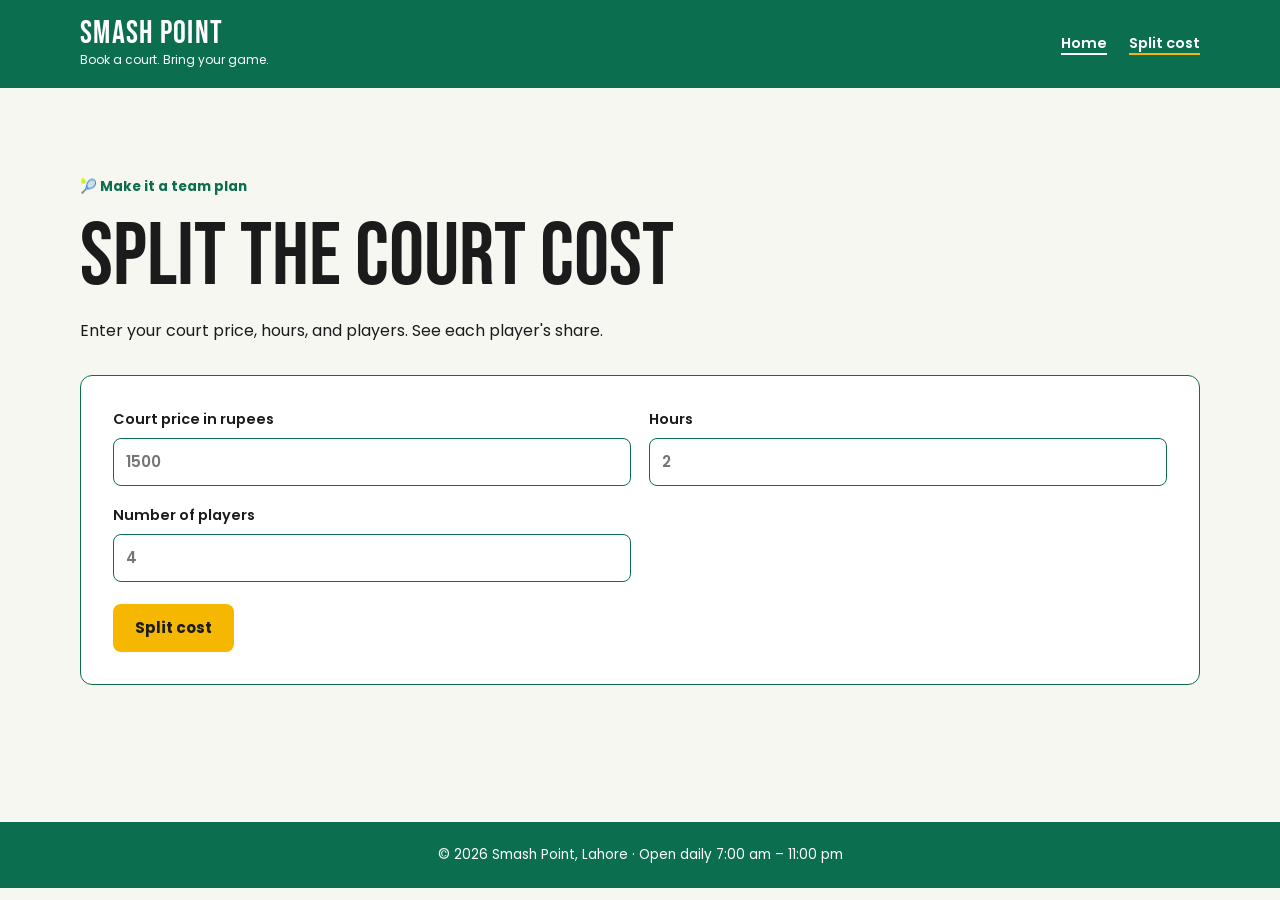
==== split.html @ f4223b18 "first commit" ====
<!doctype html>
<html lang="en">
<head>
  <meta charset="utf-8">
  <meta name="viewport" content="width=device-width, initial-scale=1">
  <meta name="description" content="Split your Smash Point court cost with your players.">
  <title>Smash Point | Split the cost</title>
  <link rel="preconnect" href="https://fonts.googleapis.com">
  <link rel="preconnect" href="https://fonts.gstatic.com" crossorigin>
  <link href="https://fonts.googleapis.com/css2?family=Bebas+Neue&family=Poppins:wght@400;500;600;700&display=swap" rel="stylesheet">
  <link rel="stylesheet" href="styles.css">
  <script src="script.js" defer></script>
</head>
<body>
  <header class="site-header">
    <div class="header-inner">
      <a class="brand" href="index.html" aria-label="Smash Point home">
        <span class="brand-name">Smash Point</span>
        <span class="brand-tagline">Book a court. Bring your game.</span>
      </a>
      <nav class="site-nav" aria-label="Main navigation">
        <a href="index.html">Home</a>
        <a href="split.html" aria-current="page">Split cost</a>
      </nav>
    </div>
  </header>

  <main class="split-main page-width">
    <section class="split-intro" aria-labelledby="split-title">
      <p class="eyebrow">🎾 Make it a team plan</p>
      <h1 id="split-title">Split the court cost</h1>
      <p>Enter your court price, hours, and players. See each player's share.</p>
    </section>
    <form class="split-form form-card" id="split-form" novalidate>
      <div class="form-grid">
        <label>
          Court price in rupees
          <input name="price" type="number" min="1" step="1" inputmode="numeric" placeholder="1500" required>
        </label>
        <label>
          Hours
          <input name="hours" type="number" min="1" step="1" inputmode="numeric" placeholder="2" required>
        </label>
        <label>
          Number of players
          <input name="players" type="number" min="1" step="1" inputmode="numeric" placeholder="4" required>
        </label>
      </div>
      <button class="button" type="submit">Split cost</button>
      <p class="field-error" id="split-error" aria-live="polite"></p>
      <div class="confirmation" id="split-result" role="status" aria-live="polite" hidden></div>
    </form>
  </main>

  <footer class="site-footer">
    <p>© 2026 Smash Point, Lahore · Open daily 7:00 am – 11:00 pm</p>
  </footer>
</body>
</html>
---- styles.css ----
:root {
  color-scheme: light;
  --green: #0B6E4F;
  --yellow: #F5B700;
  --text: #1B1B1B;
  --page: #F7F7F2;
  --card: #FFFFFF;
}

* {
  box-sizing: border-box;
}

html {
  scroll-behavior: smooth;
}

body {
  margin: 0;
  background: var(--page);
  color: var(--text);
  font-family: "Poppins", sans-serif;
  line-height: 1.6;
}

h1,
h2,
h3,
.brand-name {
  margin: 0;
  font-family: "Bebas Neue", sans-serif;
  font-weight: 400;
  line-height: 1;
  text-transform: uppercase;
}

h1 {
  font-size: clamp(3rem, 8vw, 5.5rem);
}

h2 {
  font-size: clamp(2.4rem, 5vw, 3.5rem);
}

h3 {
  font-size: 2rem;
}

p {
  margin: 0;
}

a {
  color: inherit;
}

.page-width {
  width: min(1120px, calc(100% - 40px));
  margin-inline: auto;
}

.site-header {
  background: var(--green);
  color: var(--card);
}

.header-inner {
  display: flex;
  width: min(1120px, calc(100% - 40px));
  min-height: 88px;
  margin-inline: auto;
  align-items: center;
  justify-content: space-between;
  gap: 24px;
}

.brand {
  display: grid;
  color: inherit;
  text-decoration: none;
}

.brand-name {
  font-size: 2rem;
  letter-spacing: 0.04em;
}

.brand-tagline {
  font-size: 0.75rem;
}

.site-nav {
  display: flex;
  flex-wrap: wrap;
  gap: 22px;
}

.site-nav a {
  color: inherit;
  font-size: 0.9rem;
  font-weight: 600;
  text-decoration-thickness: 2px;
  text-underline-offset: 5px;
}

.site-nav a[aria-current="page"] {
  text-decoration-line: underline;
  text-decoration-color: var(--yellow);
}

.hero {
  display: grid;
  min-height: 430px;
  padding-block: 70px;
  align-items: center;
  grid-template-columns: minmax(0, 1.4fr) minmax(260px, 0.8fr);
  gap: 48px;
}

.hero-copy,
.hero-card,
.section-heading,
.split-intro {
  display: grid;
  justify-items: start;
  gap: 16px;
}

.hero-copy > p:not(.eyebrow),
.hero-card p,
.section-heading > p:not(.eyebrow),
.split-intro > p:not(.eyebrow) {
  max-width: 620px;
}

.eyebrow {
  color: var(--green);
  font-size: 0.85rem;
  font-weight: 700;
}

.button {
  display: inline-flex;
  min-height: 48px;
  padding: 11px 22px;
  align-items: center;
  justify-content: center;
  border: 0;
  border-radius: 8px;
  background: var(--yellow);
  color: var(--text);
  cursor: pointer;
  font: inherit;
  font-size: 0.95rem;
  font-weight: 700;
  text-align: center;
  text-decoration: none;
}

.button:hover {
  text-decoration: underline;
  text-underline-offset: 3px;
}

.button:focus-visible,
a:focus-visible,
input:focus-visible,
select:focus-visible {
  outline: 3px solid var(--yellow);
  outline-offset: 3px;
}

.hero-card,
.price-card,
.form-card {
  border: 1px solid var(--green);
  border-radius: 12px;
  background: var(--card);
}

.hero-card {
  min-height: 235px;
  padding: 28px;
  align-content: center;
  gap: 12px;
}

.hero-icon {
  font-size: 2.2rem;
}

.hero-card h2 {
  font-size: 2.2rem;
}

.hero-hours {
  color: var(--green);
  font-weight: 600;
}

.section {
  padding-block: 48px 72px;
}

.section-heading {
  margin-bottom: 28px;
}

.price-grid {
  display: grid;
  grid-template-columns: repeat(3, minmax(0, 1fr));
  gap: 18px;
}

.price-card {
  padding: 24px;
}

.price-card h3 {
  margin-bottom: 18px;
  color: var(--green);
}

.price-list {
  display: grid;
  margin: 0;
  padding: 0;
  gap: 14px;
  list-style: none;
}

.price-list li {
  display: grid;
  gap: 2px;
}

.price-list strong {
  font-size: 0.9rem;
}

.about-section {
  padding-block: 64px;
  background: var(--green);
  color: var(--card);
}

.about-content {
  display: grid;
  justify-items: start;
  gap: 14px;
}

.about-content .eyebrow {
  color: var(--yellow);
}

.booking-section {
  padding-top: 72px;
}

.form-card {
  padding: clamp(20px, 4vw, 32px);
}

.booking-form {
  display: grid;
  justify-items: start;
  gap: 22px;
}

.form-grid {
  display: grid;
  width: 100%;
  grid-template-columns: repeat(2, minmax(0, 1fr));
  gap: 18px;
}

.form-grid label {
  display: grid;
  align-content: start;
  gap: 7px;
  font-size: 0.9rem;
  font-weight: 600;
}

input,
select {
  width: 100%;
  min-height: 48px;
  padding: 10px 12px;
  border: 1px solid var(--green);
  border-radius: 8px;
  background: var(--card);
  color: var(--text);
  font: inherit;
  font-size: 0.95rem;
}

.field-hint {
  font-size: 0.78rem;
  font-weight: 400;
}

.field-error {
  color: var(--green);
  font-size: 0.86rem;
  font-weight: 600;
}

.field-error:empty {
  display: none;
}

.confirmation {
  width: 100%;
  padding: 18px;
  border: 1px solid var(--green);
  border-radius: 8px;
  background: var(--page);
}

.confirmation h3 {
  margin-bottom: 8px;
}

.confirmation p + p {
  margin-top: 5px;
}

.split-main {
  min-height: calc(100vh - 166px);
  padding-block: 88px;
}

.split-intro {
  margin-bottom: 32px;
}

.split-form {
  display: grid;
  justify-items: start;
  gap: 22px;
}

.site-footer {
  padding: 22px 20px;
  background: var(--green);
  color: var(--card);
  text-align: center;
  font-size: 0.85rem;
}

@media (max-width: 760px) {
  .hero {
    min-height: auto;
    padding-block: 54px;
    grid-template-columns: 1fr;
    gap: 30px;
  }

  .price-grid {
    grid-template-columns: 1fr;
  }

  .split-main {
    min-height: calc(100vh - 166px);
    padding-block: 64px;
  }
}

@media (max-width: 520px) {
  .header-inner {
    padding-block: 14px;
    align-items: flex-start;
    flex-direction: column;
    gap: 12px;
  }

  .site-nav {
    gap: 18px;
  }

  .form-grid {
    grid-template-columns: 1fr;
  }

  .section {
    padding-block: 40px 56px;
  }
}
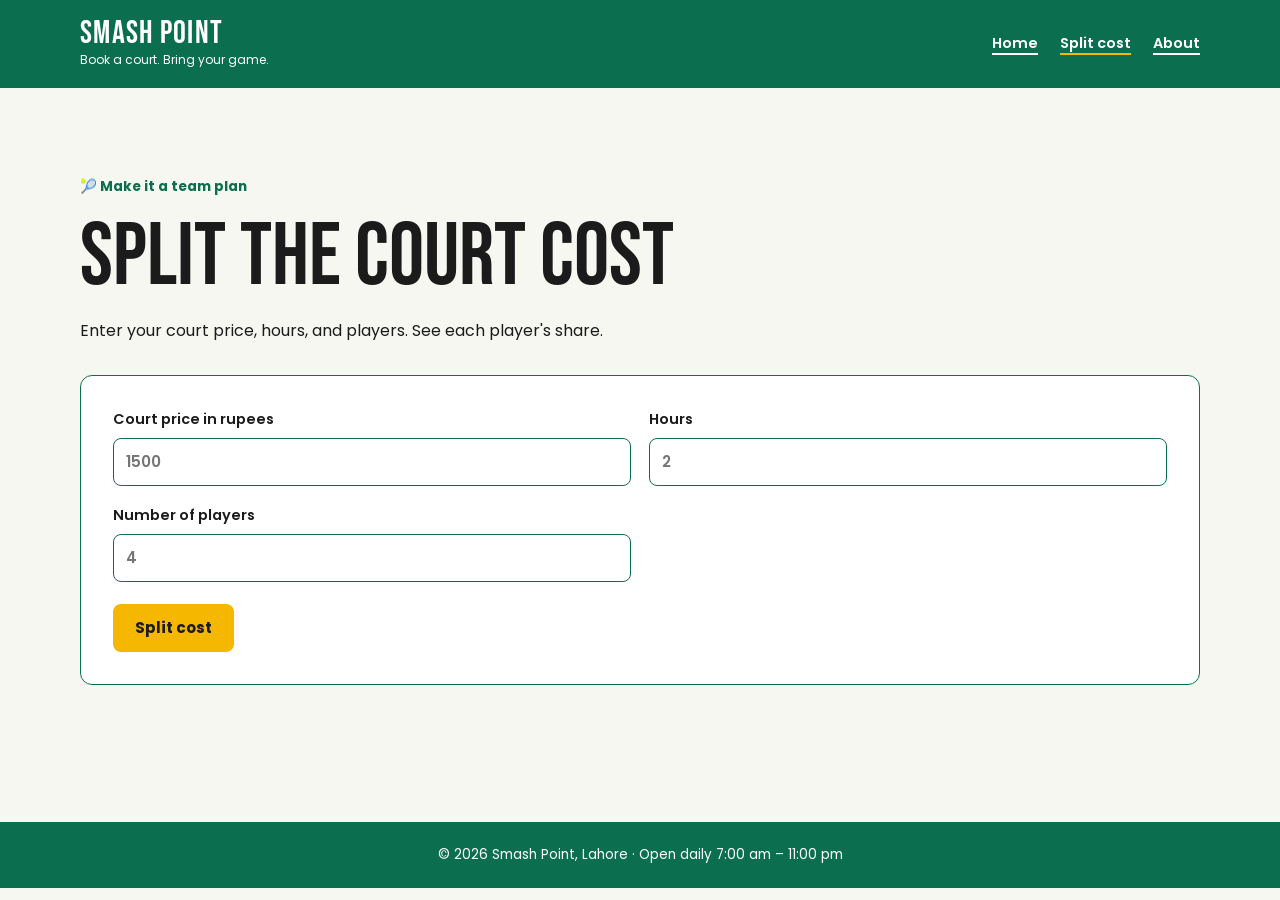
==== commit 96c83ad7: "Add about page" ====
--- a/split.html
+++ b/split.html
@@ -21,6 +21,7 @@
       <nav class="site-nav" aria-label="Main navigation">
         <a href="index.html">Home</a>
         <a href="split.html" aria-current="page">Split cost</a>
+        <a href="about.html">About</a>
       </nav>
     </div>
   </header>
--- a/styles.css
+++ b/styles.css
@@ -213,29 +213,48 @@
 }
 
 .price-card {
+  position: relative;
+  display: grid;
+  min-height: 210px;
   padding: 24px;
+  align-content: start;
+  justify-items: start;
+  gap: 10px;
 }
 
 .price-card h3 {
-  margin-bottom: 18px;
-  color: var(--green);
-}
-
-.price-list {
-  display: grid;
-  margin: 0;
-  padding: 0;
-  gap: 14px;
-  list-style: none;
-}
-
-.price-list li {
-  display: grid;
-  gap: 2px;
-}
-
-.price-list strong {
+  color: var(--green);
+}
+
+.price-icon {
+  font-size: 1.8rem;
+}
+
+.price-category {
+  color: var(--green);
+  font-size: 0.8rem;
+  font-weight: 700;
+  text-transform: uppercase;
+}
+
+.price-card strong {
   font-size: 0.9rem;
+}
+
+.price-card-popular {
+  padding-top: 48px;
+}
+
+.popular-badge {
+  position: absolute;
+  top: 16px;
+  right: 16px;
+  padding: 4px 10px;
+  border-radius: 8px;
+  background: var(--yellow);
+  color: var(--text);
+  font-size: 0.75rem;
+  font-weight: 700;
 }
 
 .about-section {
@@ -332,6 +351,38 @@
   padding-block: 88px;
 }
 
+.about-main {
+  min-height: calc(100vh - 166px);
+  padding-block: 72px;
+}
+
+.about-intro {
+  margin-bottom: 40px;
+}
+
+.about-details {
+  display: grid;
+  grid-template-columns: repeat(2, minmax(0, 1fr));
+  gap: 18px;
+}
+
+.about-detail {
+  display: grid;
+  min-height: 220px;
+  padding: 28px;
+  align-content: start;
+  justify-items: start;
+  gap: 14px;
+  border: 1px solid var(--green);
+  border-radius: 12px;
+  background: var(--card);
+}
+
+.about-detail h2 {
+  color: var(--green);
+  font-size: 2rem;
+}
+
 .split-intro {
   margin-bottom: 32px;
 }
@@ -366,6 +417,14 @@
     min-height: calc(100vh - 166px);
     padding-block: 64px;
   }
+
+  .about-main {
+    padding-block: 64px;
+  }
+
+  .about-details {
+    grid-template-columns: 1fr;
+  }
 }
 
 @media (max-width: 520px) {
